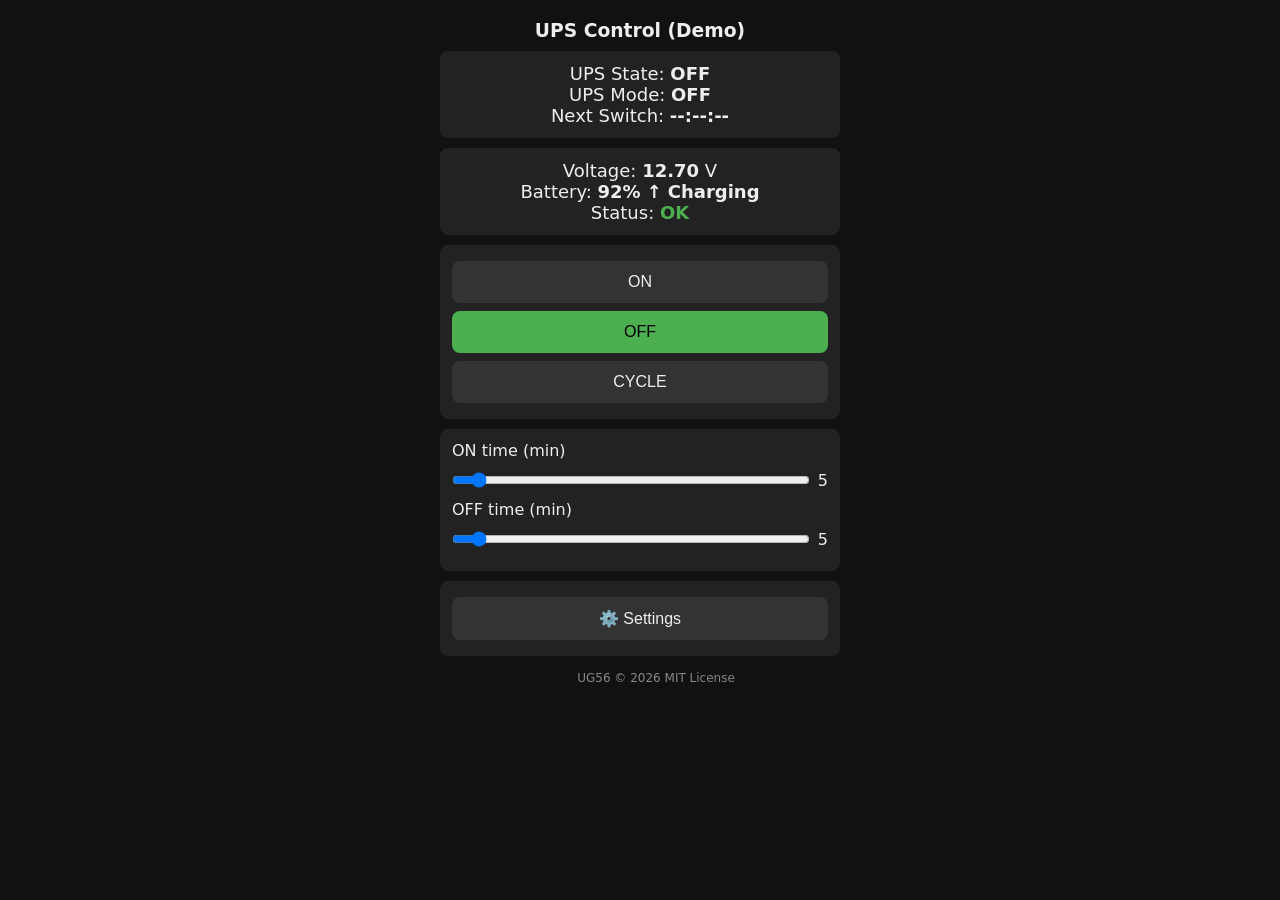
==== docs/index.html @ 92b35349 "1" ====
<!DOCTYPE html>
<html lang="ru">
<head>
<meta charset="utf-8">
<meta name="viewport" content="width=device-width,initial-scale=1">
<title>Smart UPS – Demo</title>
<style>
body{font-family:system-ui,sans-serif;background:#111;color:#eee;margin:0;min-height:100vh;display:flex;justify-content:center;}
.wrap{width:100%;max-width:420px;padding:10px;box-sizing:border-box;}
h3{text-align:center;margin:10px 0;}
.block{background:#222;padding:12px;margin-bottom:10px;border-radius:8px;}
.state{text-align:center;font-size:18px;}
button{width:100%;padding:12px;margin:4px 0;font-size:16px;border:0;border-radius:8px;background:#333;color:#eee;cursor:pointer;}
button.active{background:#4caf50;color:#000;}
button.warn{background:#c62828;}
input{width:100%;padding:8px;margin:4px 0;border-radius:6px;border:none;background:#333;color:#eee;box-sizing:border-box;}
.row{display:flex;align-items:center;gap:8px;}
.ok{color:#4caf50;}
.low{color:#ffb300;}
.crit{color:#e53935;font-weight:bold;}
small{opacity:.7;}
.footer{display:flex;align-items:center;gap:8px;font-size:12px;color:#888;margin-top:6px;justify-content:center;}
.footer svg{width:24px;height:24px;color:#4CAF50;}
</style>
</head>
<body>
<div class="wrap" id="app">
<h3>UPS Control (Demo)</h3>
<div class="block state">
UPS State: <b id="ups">?</b><br>
UPS Mode: <b id="mode">?</b><br>
Next Switch: <b id="next">--:--:--</b>
</div>
<div class="block state">
Voltage: <b id="vin">--.-</b> V<br>
Battery: <b id="bat">--%</b> <b id="dir">?</b><br>
Status: <b id="pwr">?</b>
</div>
<div class="block">
<button id="on">ON</button>
<button id="off">OFF</button>
<button id="cyc">CYCLE</button>
</div>
<div class="block">
<div>ON time (min)</div>
<div class="row">
<input type="range" min="1" max="120" id="onRange"><span id="onVal"></span>
</div>
<div>OFF time (min)</div>
<div class="row">
<input type="range" min="1" max="120" id="offRange"><span id="offVal"></span>
</div>
</div>
<div class="block">
<button onclick="toggleSettings()">⚙️ Settings</button>
<div id="settingsPanel" style="display:none;margin-top:10px">
<input type="text" id="ssid" placeholder="Wi-Fi SSID">
<input type="password" id="pass" placeholder="Wi-Fi Password">
<button id="wifiBtn" onclick="saveWifi()">Save Wi-Fi & Reboot</button>
<small id="wifiInfo">AP SSID: Smart_UPS<br>Pass: 12345678<br>IP AP: 192.168.4.1</small>
<button id="toggleWifiBtn" onclick="toggleAPMode()">Switch to STA & Reboot</button>
<button class="warn" onclick="startOTA()">OTA Mode</button>
</div>
</div>
<div class="footer">
<svg id="logo" viewBox="0 0 24 24" aria-label="Logo" role="img">
  <defs>
    <filter id="glow" x="-50%" y="-50%" width="200%" height="200%">
      <feGaussianBlur stdDeviation="1.5" result="blur"/>
      <feMerge>
        <feMergeNode in="blur"/>
        <feMergeNode in="SourceGraphic"/>
      </feMerge>
    </filter>
  </defs>
  <g filter="url(#glow)">
    <line x1="12" y1="4" x2="12" y2="10.5" class="line"/>
    <path d="M16.24 7a7 7 0 1 1-8.48 0" class="circle"/>
  </g>
  <style>
    .line,.circle{
      stroke: currentColor; stroke-width:2; fill:none; stroke-dasharray:100; stroke-dashoffset:100; opacity:0;
      animation-timing-function:ease-out; animation-fill-mode:forwards;
    }
    .animate .circle{animation: drawFade 4.8s 0s backwards;}
    .animate .line{animation: drawFade 4s 0.4s backwards;}
    @keyframes drawFade{
      0%{stroke-dashoffset:100; opacity:0;}
      20%{opacity:1;}
      70%{stroke-dashoffset:0; opacity:0.7;}
      100%{opacity:0;}
    }
  </style>
</svg>
<span>UG56 © 2026 MIT License</span>
</div>
</div>

<script>
let userActive = false, releaseT = 0, saveT = 0;
let ups = {
  mode: 'OFF',
  on: false,
  onMin: 5,
  offMin: 5,
  voltage: 12.6,
  charging: false,
  next: -1,
  ssid: 'Smart_UPS',
  pass: '12345678',
  protectedFromMode: null,
  lastSwitch: 0
};
const V_LOW  = 12.1;
const V_CRIT = 11.9;
const V_UPPER = 12.5;
const V_MAX  = 14.2;

const clamp = (v, a, b) => Math.min(b, Math.max(a, v));
const hms = s => {
  if (s < 0) return '--:--:--';
  let h = Math.floor(s / 3600);
  let m = Math.floor((s % 3600) / 60);
  let x = s % 60;
  return String(h).padStart(2,'0') + ':' + String(m).padStart(2,'0') + ':' + String(x).padStart(2,'0');
};

const el = id => document.getElementById(id);
const upsEl   = el('ups');
const modeEl  = el('mode');
const nextEl  = el('next');
const vinEl   = el('vin');
const batEl   = el('bat');
const dirEl   = el('dir');
const pwrEl   = el('pwr');
const onBtn   = el('on');
const offBtn  = el('off');
const cycBtn  = el('cyc');
const onR     = el('onRange');
const offR    = el('offRange');
const onV     = el('onVal');
const offV    = el('offVal');
const ssid    = el('ssid');
const pass    = el('pass');
const settingsPanel = el('settingsPanel');
const toggleWifiBtn = el('toggleWifiBtn');

onBtn.onclick   = () => setMode('ON');
offBtn.onclick  = () => setMode('OFF');
cycBtn.onclick  = () => setMode('CYCLE');

onR.oninput = () => { ups.onMin = +onR.value; onV.innerText = onR.value; };
offR.oninput = () => { ups.offMin = +offR.value; offV.innerText = offR.value; };

function toggleSettings() {
  settingsPanel.style.display = (settingsPanel.style.display === 'block' ? 'none' : 'block');
}
function saveWifi() { alert('Saved (demo)'); }

let isAP = true;
function toggleAPMode() {
  isAP = !isAP;
  toggleWifiBtn.innerText = isAP ? 'Switch to STA & Reboot' : 'Switch to AP & Reboot';
  alert(`Switched to ${isAP ? 'AP' : 'STA'} mode (demo)`);
}
toggleWifiBtn.innerText = isAP ? 'Switch to STA & Reboot' : 'Switch to AP & Reboot';

function setMode(m) {
  ups.mode = m;
  ups.on = (m !== 'OFF');
  ups.protectedFromMode = null;
  ups.lastSwitch = Date.now();
}

function simulate() {
  if (ups.voltage < V_CRIT) {
    if (ups.mode !== 'OFF') {
      ups.protectedFromMode = ups.mode;
    }
    ups.mode = 'OFF';
    ups.on = false;
    ups.next = -1;
  }
  else if (ups.voltage >= V_UPPER) {
    if (ups.protectedFromMode) {
      ups.mode = ups.protectedFromMode;
      ups.on = (ups.mode === 'ON');
      ups.protectedFromMode = null;
      ups.lastSwitch = Date.now();
    }
  }

  if (ups.mode !== 'OFF') {
    ups.voltage -= ups.on ? 0.03 : 0;
  } else {
    ups.voltage += 0.05;
  }
  ups.voltage = clamp(ups.voltage, 10.8, V_MAX);
  ups.charging = !ups.on;

  if (ups.mode === 'CYCLE') {
    const period = (ups.on ? ups.onMin : ups.offMin) * 60000;
    const elapsed = Date.now() - (ups.lastSwitch || Date.now());
    ups.next = Math.max(0, Math.floor((period - elapsed) / 1000));

    if (elapsed >= period) {
      ups.on = !ups.on;
      ups.lastSwitch = Date.now();
    }
  } else {
    ups.next = -1;
  }
}

function updateUI() {
  upsEl.innerText = ups.on ? 'ON' : 'OFF';
  modeEl.innerText = ups.mode;
  nextEl.innerText = hms(ups.next);

  vinEl.innerText = ups.voltage.toFixed(2);

  let perc = Math.round((ups.voltage - 11.6) / (12.8 - 11.6) * 100);
  perc = Math.min(100, Math.max(0, perc));
  batEl.innerText = perc + '%';

  dirEl.innerText = ups.charging ? '↑ Charging' : '↓ Discharging';

  const crit = ups.voltage < V_CRIT;
  const low  = ups.voltage < V_LOW && !crit;
  pwrEl.className = '';
  if (crit) {
    pwrEl.innerText = 'CRITICAL';
    pwrEl.classList.add('crit');
  } else if (low) {
    pwrEl.innerText = 'LOW';
    pwrEl.classList.add('low');
  } else {
    pwrEl.innerText = 'OK';
    pwrEl.classList.add('ok');
  }

  onBtn.classList.toggle('active', ups.mode === 'ON');
  offBtn.classList.toggle('active', ups.mode === 'OFF');
  cycBtn.classList.toggle('active', ups.mode === 'CYCLE');

  ssid.value = ups.ssid;
  pass.value = ups.pass;
}

function startOTA() {
  document.querySelectorAll('.wrap > .block').forEach(b => b.style.display = 'none');
  let p = document.createElement('div');
  p.className = 'block';
  p.style.textAlign = 'center';
  p.innerHTML = '<h2>OTA MODE</h2><div>Waiting for firmware</div><div id="t">30</div><small>seconds</small>';
  document.querySelector('.wrap').appendChild(p);

  let t = 30;
  let tm = setInterval(() => {
    t--;
    document.getElementById('t').innerText = t;
    if (t <= 0) {
      clearInterval(tm);
      p.innerHTML = '<h2>Demo reboot</h2>';
      setTimeout(() => location.reload(), 2000);
    }
  }, 1000);
}

onR.value = ups.onMin;   onV.innerText = ups.onMin;
offR.value = ups.offMin; offV.innerText = ups.offMin;

setInterval(() => { simulate(); updateUI(); }, 500);
updateUI();

(function() {
  const logo = document.getElementById('logo');
  if (!logo) return;
  logo.classList.add('animate');
  logo.addEventListener('mouseenter', () => {
    logo.classList.remove('animate');
    void logo.getBoundingClientRect();
    setTimeout(() => logo.classList.add('animate'), 20);
  });
})();
</script>
</body>
</html>
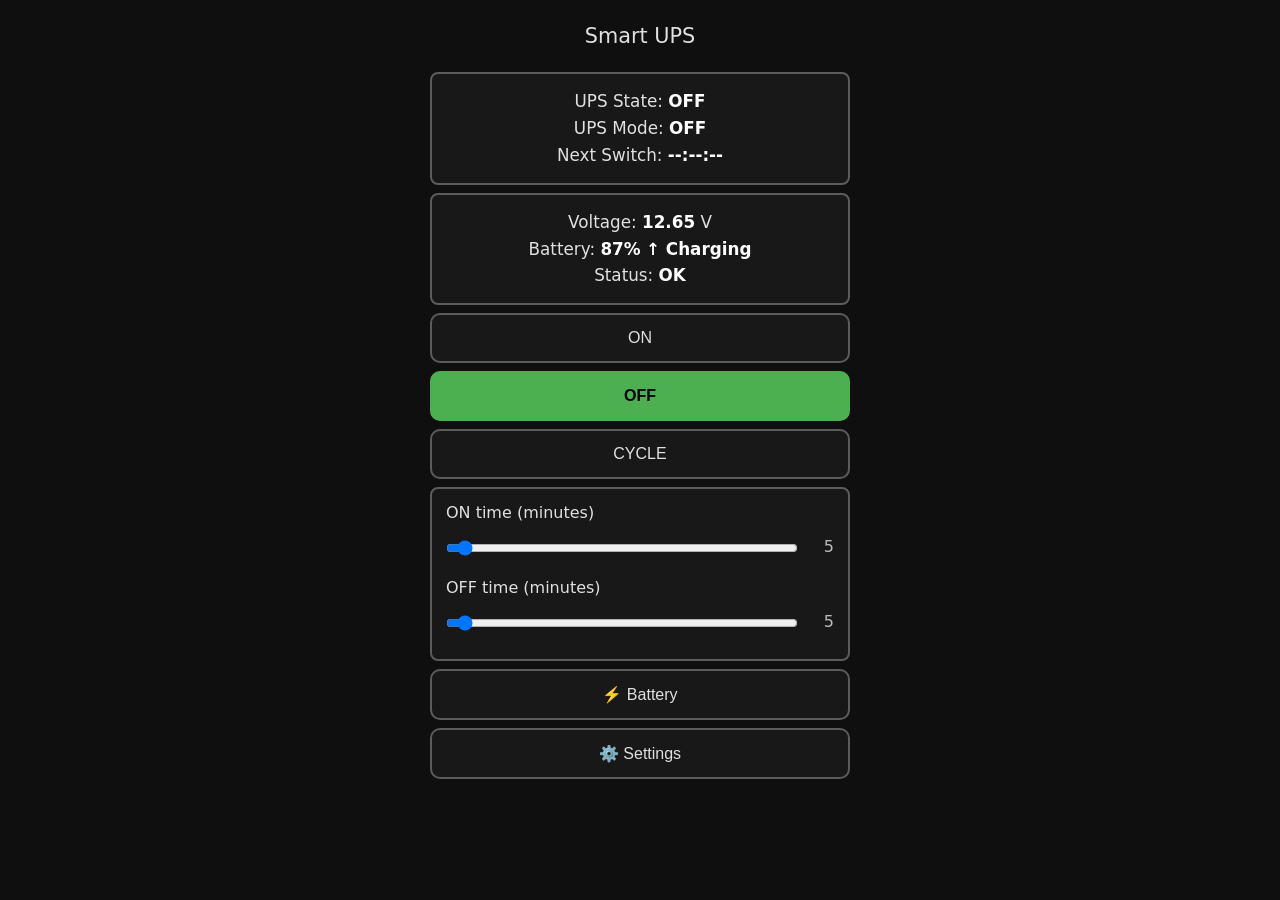
==== commit ee00f176: "Update" ====
--- a/docs/index.html
+++ b/docs/index.html
@@ -1,288 +1,108 @@
-<!DOCTYPE html>
+<!doctype html>
 <html lang="ru">
+
 <head>
-<meta charset="utf-8">
-<meta name="viewport" content="width=device-width,initial-scale=1">
-<title>Smart UPS – Demo</title>
-<style>
-body{font-family:system-ui,sans-serif;background:#111;color:#eee;margin:0;min-height:100vh;display:flex;justify-content:center;}
-.wrap{width:100%;max-width:420px;padding:10px;box-sizing:border-box;}
-h3{text-align:center;margin:10px 0;}
-.block{background:#222;padding:12px;margin-bottom:10px;border-radius:8px;}
-.state{text-align:center;font-size:18px;}
-button{width:100%;padding:12px;margin:4px 0;font-size:16px;border:0;border-radius:8px;background:#333;color:#eee;cursor:pointer;}
-button.active{background:#4caf50;color:#000;}
-button.warn{background:#c62828;}
-input{width:100%;padding:8px;margin:4px 0;border-radius:6px;border:none;background:#333;color:#eee;box-sizing:border-box;}
-.row{display:flex;align-items:center;gap:8px;}
-.ok{color:#4caf50;}
-.low{color:#ffb300;}
-.crit{color:#e53935;font-weight:bold;}
-small{opacity:.7;}
-.footer{display:flex;align-items:center;gap:8px;font-size:12px;color:#888;margin-top:6px;justify-content:center;}
-.footer svg{width:24px;height:24px;color:#4CAF50;}
-</style>
+  <meta charset="utf-8">
+  <meta name="viewport" content="width=device-width,initial-scale=1">
+  <link rel="stylesheet" href="./style.css">
+  <title>Smart UPS</title>
 </head>
+
 <body>
-<div class="wrap" id="app">
-<h3>UPS Control (Demo)</h3>
-<div class="block state">
-UPS State: <b id="ups">?</b><br>
-UPS Mode: <b id="mode">?</b><br>
-Next Switch: <b id="next">--:--:--</b>
-</div>
-<div class="block state">
-Voltage: <b id="vin">--.-</b> V<br>
-Battery: <b id="bat">--%</b> <b id="dir">?</b><br>
-Status: <b id="pwr">?</b>
-</div>
-<div class="block">
-<button id="on">ON</button>
-<button id="off">OFF</button>
-<button id="cyc">CYCLE</button>
-</div>
-<div class="block">
-<div>ON time (min)</div>
-<div class="row">
-<input type="range" min="1" max="120" id="onRange"><span id="onVal"></span>
-</div>
-<div>OFF time (min)</div>
-<div class="row">
-<input type="range" min="1" max="120" id="offRange"><span id="offVal"></span>
-</div>
-</div>
-<div class="block">
-<button onclick="toggleSettings()">⚙️ Settings</button>
-<div id="settingsPanel" style="display:none;margin-top:10px">
-<input type="text" id="ssid" placeholder="Wi-Fi SSID">
-<input type="password" id="pass" placeholder="Wi-Fi Password">
-<button id="wifiBtn" onclick="saveWifi()">Save Wi-Fi & Reboot</button>
-<small id="wifiInfo">AP SSID: Smart_UPS<br>Pass: 12345678<br>IP AP: 192.168.4.1</small>
-<button id="toggleWifiBtn" onclick="toggleAPMode()">Switch to STA & Reboot</button>
-<button class="warn" onclick="startOTA()">OTA Mode</button>
-</div>
-</div>
-<div class="footer">
-<svg id="logo" viewBox="0 0 24 24" aria-label="Logo" role="img">
-  <defs>
-    <filter id="glow" x="-50%" y="-50%" width="200%" height="200%">
-      <feGaussianBlur stdDeviation="1.5" result="blur"/>
-      <feMerge>
-        <feMergeNode in="blur"/>
-        <feMergeNode in="SourceGraphic"/>
-      </feMerge>
-    </filter>
-  </defs>
-  <g filter="url(#glow)">
-    <line x1="12" y1="4" x2="12" y2="10.5" class="line"/>
-    <path d="M16.24 7a7 7 0 1 1-8.48 0" class="circle"/>
-  </g>
-  <style>
-    .line,.circle{
-      stroke: currentColor; stroke-width:2; fill:none; stroke-dasharray:100; stroke-dashoffset:100; opacity:0;
-      animation-timing-function:ease-out; animation-fill-mode:forwards;
+  <div class="wrap">
+    <h3>Smart UPS</h3>
+    <div class="block state">
+      UPS State: <b id="ups">?</b><br>
+      UPS Mode: <b id="mode">?</b><br>
+      Next Switch: <b id="next">--:--:--</b>
+    </div>
+    <div class="block state">
+      Voltage: <b id="vin">--.-</b> V<br>
+      Battery: <b id="bat">--%</b> <b id="dir">?</b><br>
+      Status: <b id="pwr">?</b>
+    </div>
+    <div class="btn-block"><button id="on">ON</button></div>
+    <div class="btn-block"><button id="off">OFF</button></div>
+    <div class="btn-block"><button id="cyc">CYCLE</button></div>
+    <div class="block">
+      <div class="label">ON time (minutes)</div>
+      <div class="row"><input type="range" min="1" max="120" id="onRange"><span id="onVal">--</span></div>
+      <div class="label" style="margin-top:16px">OFF time (minutes)</div>
+      <div class="row"><input type="range" min="1" max="120" id="offRange"><span id="offVal">--</span></div>
+    </div>
+    <div class="btn-block"><a href="./battery.html"><button>⚡ Battery</button></a></div>
+    <div class="btn-block"><a href="./settings.html"><button>⚙️ Settings</button></a></div>
+  </div>
+  <script src="ups-sim.js"></script>
+  <script>
+    let userActive = false,
+      releaseT, saveT;
+    const setMode = m => fetch('/mode?m=' + m);
+
+    function hms(s) {
+      if (s < 0) return '--:--:--';
+      let h = Math.floor(s / 3600),
+        m = Math.floor((s % 3600) / 60),
+        x = s % 60;
+      return String(h).padStart(2, '0') + ':' + String(m).padStart(2, '0') + ':' + String(x).padStart(2, '0');
     }
-    .animate .circle{animation: drawFade 4.8s 0s backwards;}
-    .animate .line{animation: drawFade 4s 0.4s backwards;}
-    @keyframes drawFade{
-      0%{stroke-dashoffset:100; opacity:0;}
-      20%{opacity:1;}
-      70%{stroke-dashoffset:0; opacity:0.7;}
-      100%{opacity:0;}
+
+    function userTouch() {
+      userActive = true;
+      clearTimeout(releaseT);
+      releaseT = setTimeout(() => userActive = false, 1500);
     }
-  </style>
-</svg>
-<span>UG56 © 2026 MIT License</span>
-</div>
-</div>
 
-<script>
-let userActive = false, releaseT = 0, saveT = 0;
-let ups = {
-  mode: 'OFF',
-  on: false,
-  onMin: 5,
-  offMin: 5,
-  voltage: 12.6,
-  charging: false,
-  next: -1,
-  ssid: 'Smart_UPS',
-  pass: '12345678',
-  protectedFromMode: null,
-  lastSwitch: 0
-};
-const V_LOW  = 12.1;
-const V_CRIT = 11.9;
-const V_UPPER = 12.5;
-const V_MAX  = 14.2;
+    function debounceSave() {
+      clearTimeout(saveT);
+      saveT = setTimeout(() => fetch(`/save?on=${onRange.value}&off=${offRange.value}`), 600);
+    }
+    onRange.oninput = _ => {
+      onVal.textContent = onRange.value;
+      userTouch();
+      debounceSave();
+    }
+    offRange.oninput = _ => {
+      offVal.textContent = offRange.value;
+      userTouch();
+      debounceSave();
+    }
 
-const clamp = (v, a, b) => Math.min(b, Math.max(a, v));
-const hms = s => {
-  if (s < 0) return '--:--:--';
-  let h = Math.floor(s / 3600);
-  let m = Math.floor((s % 3600) / 60);
-  let x = s % 60;
-  return String(h).padStart(2,'0') + ':' + String(m).padStart(2,'0') + ':' + String(x).padStart(2,'0');
-};
+    function upd() {
+      fetch('/status').then(r => r.json()).then(s => {
+        ups.textContent = s.ups ? 'ON' : 'OFF';
+        mode.textContent = s.mode;
+        next.textContent = hms(s.next);
+        if (!userActive) {
+          onRange.value = s.on;
+          onVal.textContent = s.on;
+          offRange.value = s.off;
+          offVal.textContent = s.off;
+        }
+        on.classList.toggle('active', s.mode === 'ON');
+        off.classList.toggle('active', s.mode === 'OFF');
+        cyc.classList.toggle('active', s.mode === 'CYCLE');
+        vin.textContent = s.vin.toFixed(2);
+        bat.textContent = s.bat + '%';
+        dir.textContent = s.charging ? '↑ Charging' : '↓ Discharging';
+        pwr.className = '';
+        if (s.critical) {
+          pwr.textContent = 'CRITICAL';
+          pwr.classList.add('crit');
+        } else if (s.low) {
+          pwr.textContent = 'LOW';
+          pwr.classList.add('low');
+        } else {
+          pwr.textContent = 'OK';
+          pwr.classList.add('ok');
+        }
+      });
+    }
+    setTimeout(() => {
+      upd();
+      setInterval(upd, 1200);
+    }, 800);
+  </script>
+</body>
 
-const el = id => document.getElementById(id);
-const upsEl   = el('ups');
-const modeEl  = el('mode');
-const nextEl  = el('next');
-const vinEl   = el('vin');
-const batEl   = el('bat');
-const dirEl   = el('dir');
-const pwrEl   = el('pwr');
-const onBtn   = el('on');
-const offBtn  = el('off');
-const cycBtn  = el('cyc');
-const onR     = el('onRange');
-const offR    = el('offRange');
-const onV     = el('onVal');
-const offV    = el('offVal');
-const ssid    = el('ssid');
-const pass    = el('pass');
-const settingsPanel = el('settingsPanel');
-const toggleWifiBtn = el('toggleWifiBtn');
-
-onBtn.onclick   = () => setMode('ON');
-offBtn.onclick  = () => setMode('OFF');
-cycBtn.onclick  = () => setMode('CYCLE');
-
-onR.oninput = () => { ups.onMin = +onR.value; onV.innerText = onR.value; };
-offR.oninput = () => { ups.offMin = +offR.value; offV.innerText = offR.value; };
-
-function toggleSettings() {
-  settingsPanel.style.display = (settingsPanel.style.display === 'block' ? 'none' : 'block');
-}
-function saveWifi() { alert('Saved (demo)'); }
-
-let isAP = true;
-function toggleAPMode() {
-  isAP = !isAP;
-  toggleWifiBtn.innerText = isAP ? 'Switch to STA & Reboot' : 'Switch to AP & Reboot';
-  alert(`Switched to ${isAP ? 'AP' : 'STA'} mode (demo)`);
-}
-toggleWifiBtn.innerText = isAP ? 'Switch to STA & Reboot' : 'Switch to AP & Reboot';
-
-function setMode(m) {
-  ups.mode = m;
-  ups.on = (m !== 'OFF');
-  ups.protectedFromMode = null;
-  ups.lastSwitch = Date.now();
-}
-
-function simulate() {
-  if (ups.voltage < V_CRIT) {
-    if (ups.mode !== 'OFF') {
-      ups.protectedFromMode = ups.mode;
-    }
-    ups.mode = 'OFF';
-    ups.on = false;
-    ups.next = -1;
-  }
-  else if (ups.voltage >= V_UPPER) {
-    if (ups.protectedFromMode) {
-      ups.mode = ups.protectedFromMode;
-      ups.on = (ups.mode === 'ON');
-      ups.protectedFromMode = null;
-      ups.lastSwitch = Date.now();
-    }
-  }
-
-  if (ups.mode !== 'OFF') {
-    ups.voltage -= ups.on ? 0.03 : 0;
-  } else {
-    ups.voltage += 0.05;
-  }
-  ups.voltage = clamp(ups.voltage, 10.8, V_MAX);
-  ups.charging = !ups.on;
-
-  if (ups.mode === 'CYCLE') {
-    const period = (ups.on ? ups.onMin : ups.offMin) * 60000;
-    const elapsed = Date.now() - (ups.lastSwitch || Date.now());
-    ups.next = Math.max(0, Math.floor((period - elapsed) / 1000));
-
-    if (elapsed >= period) {
-      ups.on = !ups.on;
-      ups.lastSwitch = Date.now();
-    }
-  } else {
-    ups.next = -1;
-  }
-}
-
-function updateUI() {
-  upsEl.innerText = ups.on ? 'ON' : 'OFF';
-  modeEl.innerText = ups.mode;
-  nextEl.innerText = hms(ups.next);
-
-  vinEl.innerText = ups.voltage.toFixed(2);
-
-  let perc = Math.round((ups.voltage - 11.6) / (12.8 - 11.6) * 100);
-  perc = Math.min(100, Math.max(0, perc));
-  batEl.innerText = perc + '%';
-
-  dirEl.innerText = ups.charging ? '↑ Charging' : '↓ Discharging';
-
-  const crit = ups.voltage < V_CRIT;
-  const low  = ups.voltage < V_LOW && !crit;
-  pwrEl.className = '';
-  if (crit) {
-    pwrEl.innerText = 'CRITICAL';
-    pwrEl.classList.add('crit');
-  } else if (low) {
-    pwrEl.innerText = 'LOW';
-    pwrEl.classList.add('low');
-  } else {
-    pwrEl.innerText = 'OK';
-    pwrEl.classList.add('ok');
-  }
-
-  onBtn.classList.toggle('active', ups.mode === 'ON');
-  offBtn.classList.toggle('active', ups.mode === 'OFF');
-  cycBtn.classList.toggle('active', ups.mode === 'CYCLE');
-
-  ssid.value = ups.ssid;
-  pass.value = ups.pass;
-}
-
-function startOTA() {
-  document.querySelectorAll('.wrap > .block').forEach(b => b.style.display = 'none');
-  let p = document.createElement('div');
-  p.className = 'block';
-  p.style.textAlign = 'center';
-  p.innerHTML = '<h2>OTA MODE</h2><div>Waiting for firmware</div><div id="t">30</div><small>seconds</small>';
-  document.querySelector('.wrap').appendChild(p);
-
-  let t = 30;
-  let tm = setInterval(() => {
-    t--;
-    document.getElementById('t').innerText = t;
-    if (t <= 0) {
-      clearInterval(tm);
-      p.innerHTML = '<h2>Demo reboot</h2>';
-      setTimeout(() => location.reload(), 2000);
-    }
-  }, 1000);
-}
-
-onR.value = ups.onMin;   onV.innerText = ups.onMin;
-offR.value = ups.offMin; offV.innerText = ups.offMin;
-
-setInterval(() => { simulate(); updateUI(); }, 500);
-updateUI();
-
-(function() {
-  const logo = document.getElementById('logo');
-  if (!logo) return;
-  logo.classList.add('animate');
-  logo.addEventListener('mouseenter', () => {
-    logo.classList.remove('animate');
-    void logo.getBoundingClientRect();
-    setTimeout(() => logo.classList.add('animate'), 20);
-  });
-})();
-</script>
-</body>
 </html>
--- a/docs/style.css
+++ b/docs/style.css
@@ -0,0 +1,19 @@
+* {box-sizing: border-box;margin: 0;padding: 0;}
+body {font-family: system-ui, sans-serif;background: #0f0f0f;color: #e0e0e0;min-height: 100vh;padding: 16px 12px;display: flex;justify-content: center;}
+.wrap {width: 100%;max-width: 420px;}
+h3 {text-align: center;margin: 8px 0 24px;font-size: 1.3rem;font-weight: 500;}
+.block {background: #181818;border: 2px solid #5c5c5c;border-radius: 8px;padding: 14px;margin-bottom: 8px;}
+.btn-block {margin-bottom: 8px;}
+.state {text-align: center;font-size: 1.05rem;line-height: 1.6;}
+.state b {color: #fff;font-weight: 600;}
+button {width: 100%;padding: 14px 16px;font-size: 1rem;font-weight: 500;border: 2px solid #5c5c5c;border-radius: 10px;background: #181818;color: #e0e0e0;cursor: pointer;}
+button:active {background: #222;}
+button.active {background: #4caf50;color: #000;border-color: #4caf50;font-weight: 600;}
+button.warn {background: #e53935;border-color: #e53935;color: #fff;}
+input[type="range"] {width: 100%;margin: 10px 0 6px;}
+input[type="text"],input[type="password"] {width: 100%;padding: 12px 14px;margin: 8px 0 6px;border-radius: 8px;border: 2px solid #5c5c5c;background: #1e1e1e;color: #e0e0e0;font-size: 0.95rem;}
+.row {display: flex;align-items: center;margin: 8px 0;}
+.row span {min-width: 36px;text-align: right;font-weight: 500;color: #bbb;}
+.ok {color: #81c784;}.low {color: #ffb74d;}.crit {color: #e53935;font-weight: 700;}
+small {color: #888;font-size: 0.85rem;line-height: 1.4;display: block;margin-top: 10px;}
+.label {margin-bottom: 8px;font-weight: 500;display: block;}
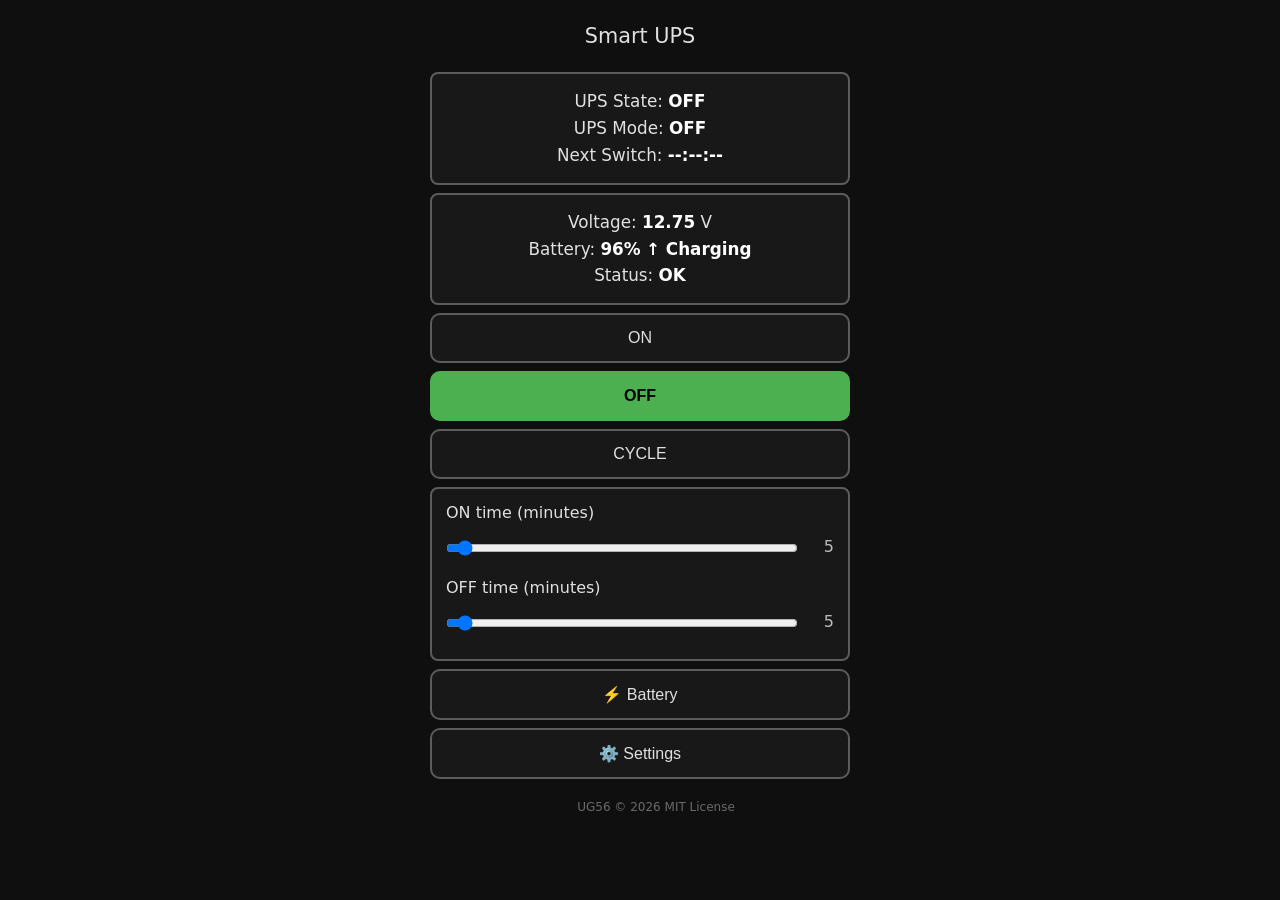
==== commit df360f20: "1" ====
--- a/docs/index.html
+++ b/docs/index.html
@@ -34,6 +34,7 @@
     <div class="btn-block"><a href="./settings.html"><button>⚙️ Settings</button></a></div>
   </div>
   <script src="ups-sim.js"></script>
+  <script src="footer.js"></script>
   <script>
     let userActive = false,
       releaseT, saveT;
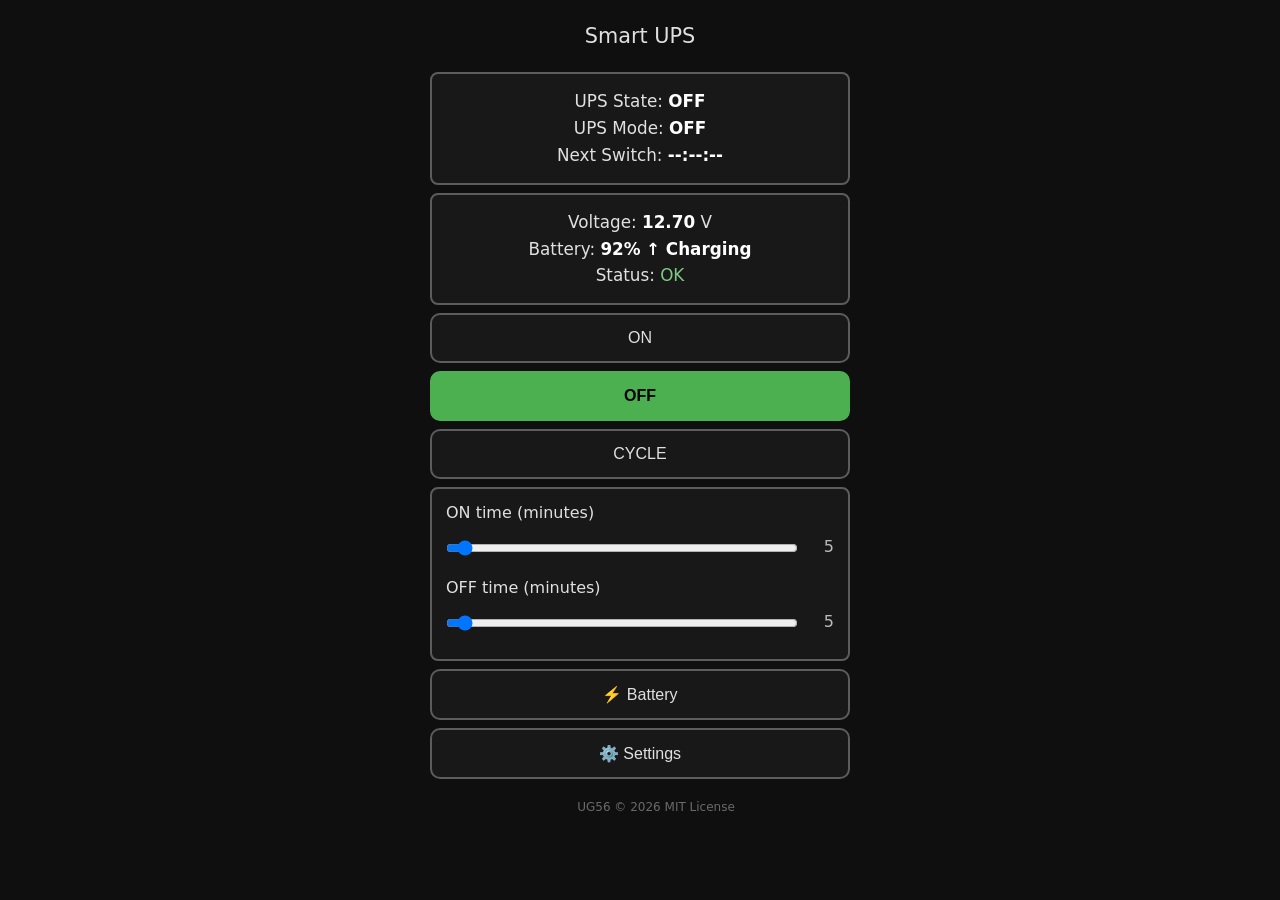
==== commit 6e475d41: "1" ====
--- a/docs/index.html
+++ b/docs/index.html
@@ -19,7 +19,7 @@
     <div class="block state">
       Voltage: <b id="vin">--.-</b> V<br>
       Battery: <b id="bat">--%</b> <b id="dir">?</b><br>
-      Status: <b id="pwr">?</b>
+      Status: <span id="pwr">?</span>
     </div>
     <div class="btn-block"><button id="on">ON</button></div>
     <div class="btn-block"><button id="off">OFF</button></div>
--- a/docs/style.css
+++ b/docs/style.css
@@ -14,6 +14,6 @@
 input[type="text"],input[type="password"] {width: 100%;padding: 12px 14px;margin: 8px 0 6px;border-radius: 8px;border: 2px solid #5c5c5c;background: #1e1e1e;color: #e0e0e0;font-size: 0.95rem;}
 .row {display: flex;align-items: center;margin: 8px 0;}
 .row span {min-width: 36px;text-align: right;font-weight: 500;color: #bbb;}
-.ok {color: #81c784;}.low {color: #ffb74d;}.crit {color: #e53935;font-weight: 700;}
+.ok {color: #81c784;}.low {color: #ffb74d;}.crit {color: #e53935;}
 small {color: #888;font-size: 0.85rem;line-height: 1.4;display: block;margin-top: 10px;}
 .label {margin-bottom: 8px;font-weight: 500;display: block;}
